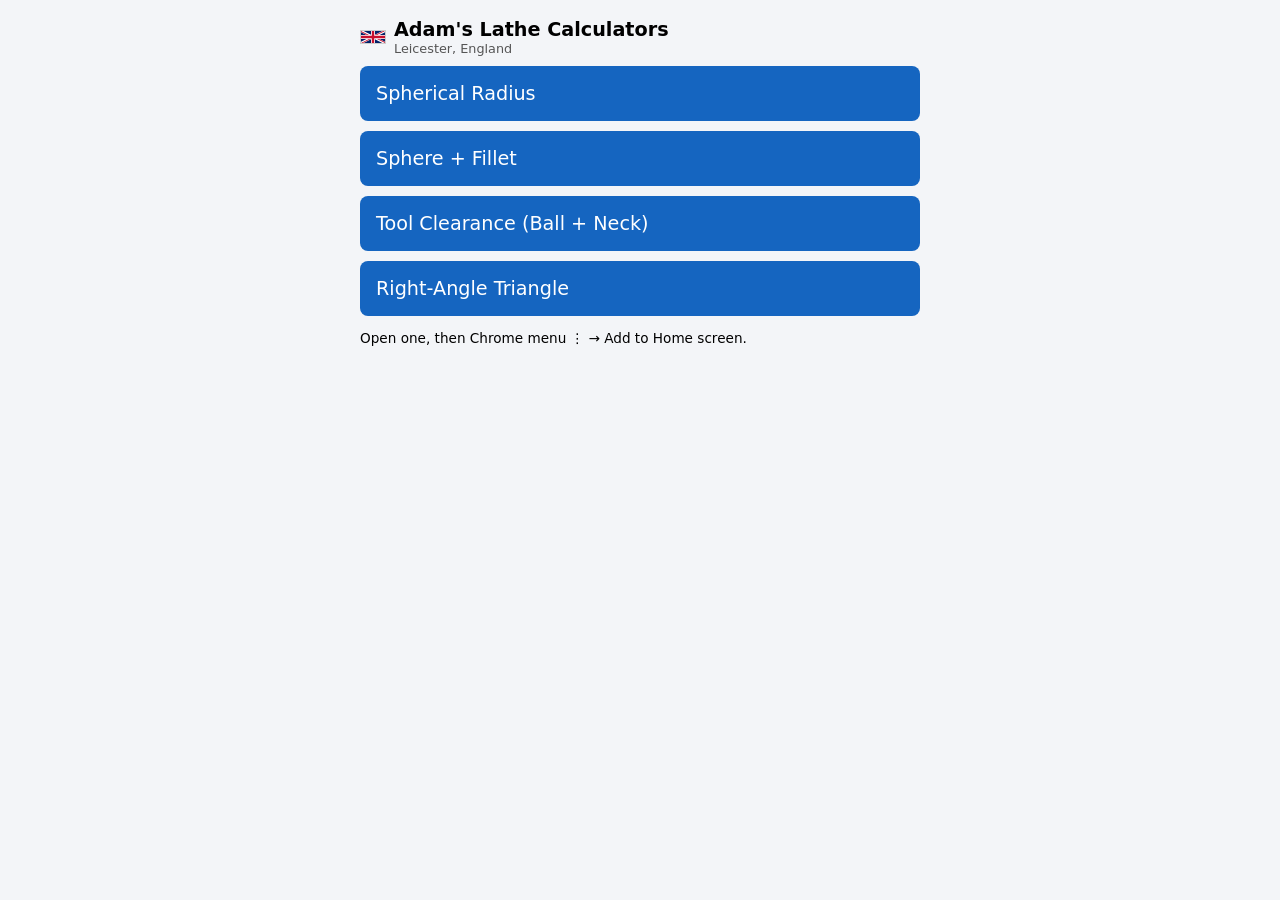
==== index.html @ b6e32f27 "Add Tool Clearance calculator (ball + fillet + neck; T3/T4/T8)" ====
<!DOCTYPE html><html lang="en"><head><meta charset="utf-8"><meta name="viewport" content="width=device-width,initial-scale=1"><title>Adam's Lathe Calculators</title><style>body{font-family:system-ui,sans-serif;background:#f3f5f8;max-width:560px;margin:auto;padding:12px}a{display:block;background:#1565c0;color:#fff;padding:16px;border-radius:8px;margin:10px 0;text-decoration:none;font-size:1.2em}</style></head><body><header style="display:flex;align-items:center;gap:8px;margin:6px 0 10px"><svg width="24" height="12" viewBox="0 0 60 30" style="flex:none;width:24px;height:12px;margin:0;border-radius:0;background:none;border:1px solid #ccc" aria-label="Union Jack"><clipPath id="uks"><path d="M0,0v30h60v-30z"/></clipPath><clipPath id="ukt"><path d="M30,15h30v15zv15h-30zh-30v-15zv-15h30z"/></clipPath><g clip-path="url(#uks)"><path d="M0,0v30h60v-30z" fill="#012169"/><path d="M0,0L60,30M60,0L0,30" stroke="#fff" stroke-width="6"/><path d="M0,0L60,30M60,0L0,30" clip-path="url(#ukt)" stroke="#C8102E" stroke-width="4"/><path d="M30,0v30M0,15h60" stroke="#fff" stroke-width="10"/><path d="M30,0v30M0,15h60" stroke="#C8102E" stroke-width="6"/></g></svg><div><h1 style="margin:0;font-size:1.2em">Adam's Lathe Calculators</h1><div style="font-size:.8em;color:#555">Leicester, England</div></div></header><a href="sphere/">Spherical Radius</a><a href="fillet/">Sphere + Fillet</a><a href="clearance/">Tool Clearance (Ball + Neck)</a><a href="triangle/">Right-Angle Triangle</a><p style="font-size:.85em">Open one, then Chrome menu ⋮ → Add to Home screen.</p></body></html>
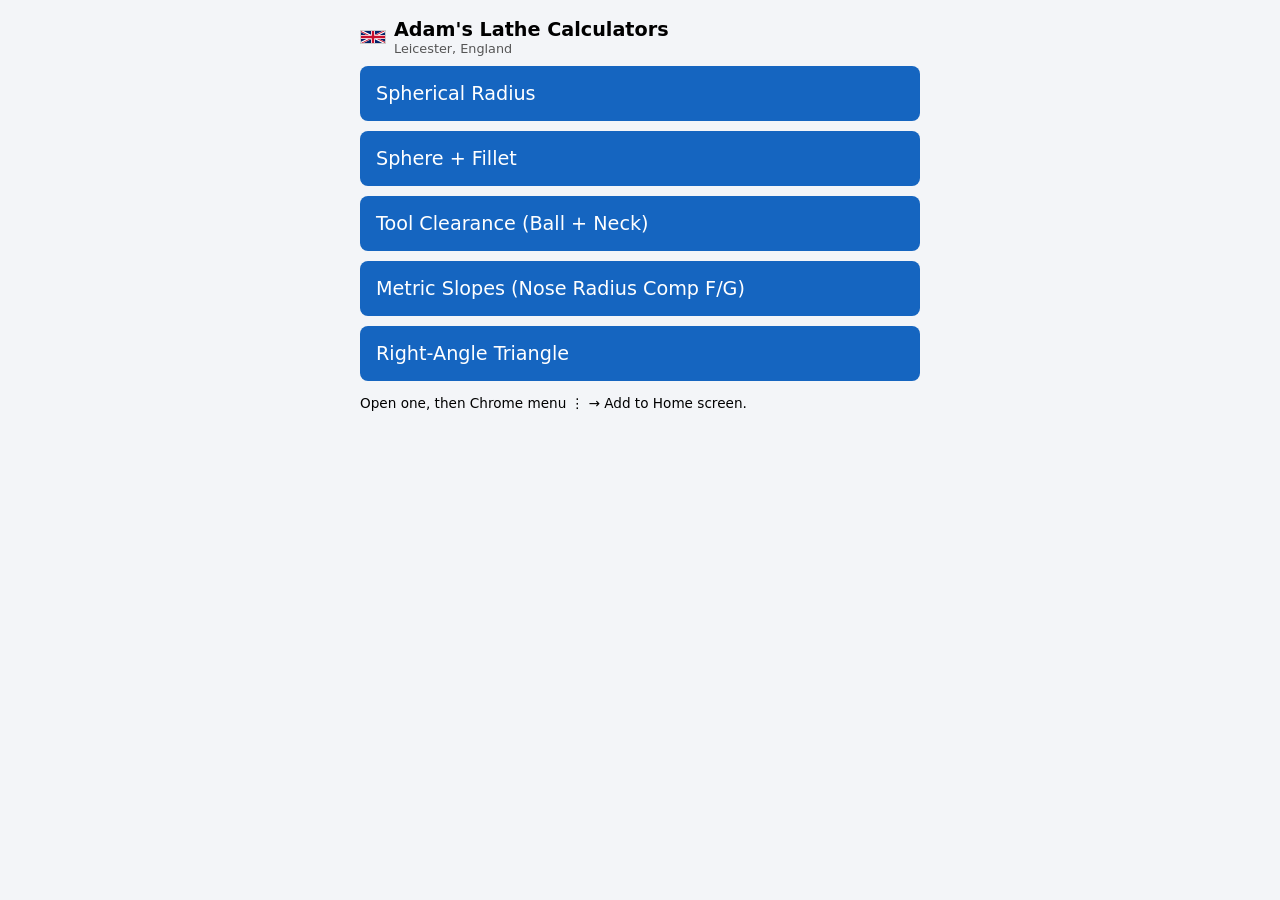
==== commit f89e39de: "Add Metric Slopes page (tool nose radius compensation F/G calculator + table, offline)" ====
--- a/index.html
+++ b/index.html
@@ -1 +1 @@
-<!DOCTYPE html><html lang="en"><head><meta charset="utf-8"><meta name="viewport" content="width=device-width,initial-scale=1"><title>Adam's Lathe Calculators</title><style>body{font-family:system-ui,sans-serif;background:#f3f5f8;max-width:560px;margin:auto;padding:12px}a{display:block;background:#1565c0;color:#fff;padding:16px;border-radius:8px;margin:10px 0;text-decoration:none;font-size:1.2em}</style></head><body><header style="display:flex;align-items:center;gap:8px;margin:6px 0 10px"><svg width="24" height="12" viewBox="0 0 60 30" style="flex:none;width:24px;height:12px;margin:0;border-radius:0;background:none;border:1px solid #ccc" aria-label="Union Jack"><clipPath id="uks"><path d="M0,0v30h60v-30z"/></clipPath><clipPath id="ukt"><path d="M30,15h30v15zv15h-30zh-30v-15zv-15h30z"/></clipPath><g clip-path="url(#uks)"><path d="M0,0v30h60v-30z" fill="#012169"/><path d="M0,0L60,30M60,0L0,30" stroke="#fff" stroke-width="6"/><path d="M0,0L60,30M60,0L0,30" clip-path="url(#ukt)" stroke="#C8102E" stroke-width="4"/><path d="M30,0v30M0,15h60" stroke="#fff" stroke-width="10"/><path d="M30,0v30M0,15h60" stroke="#C8102E" stroke-width="6"/></g></svg><div><h1 style="margin:0;font-size:1.2em">Adam's Lathe Calculators</h1><div style="font-size:.8em;color:#555">Leicester, England</div></div></header><a href="sphere/">Spherical Radius</a><a href="fillet/">Sphere + Fillet</a><a href="clearance/">Tool Clearance (Ball + Neck)</a><a href="triangle/">Right-Angle Triangle</a><p style="font-size:.85em">Open one, then Chrome menu ⋮ → Add to Home screen.</p></body></html>+<!DOCTYPE html><html lang="en"><head><meta charset="utf-8"><meta name="viewport" content="width=device-width,initial-scale=1"><title>Adam's Lathe Calculators</title><style>body{font-family:system-ui,sans-serif;background:#f3f5f8;max-width:560px;margin:auto;padding:12px}a{display:block;background:#1565c0;color:#fff;padding:16px;border-radius:8px;margin:10px 0;text-decoration:none;font-size:1.2em}</style></head><body><header style="display:flex;align-items:center;gap:8px;margin:6px 0 10px"><svg width="24" height="12" viewBox="0 0 60 30" style="flex:none;width:24px;height:12px;margin:0;border-radius:0;background:none;border:1px solid #ccc" aria-label="Union Jack"><clipPath id="uks"><path d="M0,0v30h60v-30z"/></clipPath><clipPath id="ukt"><path d="M30,15h30v15zv15h-30zh-30v-15zv-15h30z"/></clipPath><g clip-path="url(#uks)"><path d="M0,0v30h60v-30z" fill="#012169"/><path d="M0,0L60,30M60,0L0,30" stroke="#fff" stroke-width="6"/><path d="M0,0L60,30M60,0L0,30" clip-path="url(#ukt)" stroke="#C8102E" stroke-width="4"/><path d="M30,0v30M0,15h60" stroke="#fff" stroke-width="10"/><path d="M30,0v30M0,15h60" stroke="#C8102E" stroke-width="6"/></g></svg><div><h1 style="margin:0;font-size:1.2em">Adam's Lathe Calculators</h1><div style="font-size:.8em;color:#555">Leicester, England</div></div></header><a href="sphere/">Spherical Radius</a><a href="fillet/">Sphere + Fillet</a><a href="clearance/">Tool Clearance (Ball + Neck)</a><a href="slopes/">Metric Slopes (Nose Radius Comp F/G)</a><a href="triangle/">Right-Angle Triangle</a><p style="font-size:.85em">Open one, then Chrome menu ⋮ → Add to Home screen.</p></body></html>
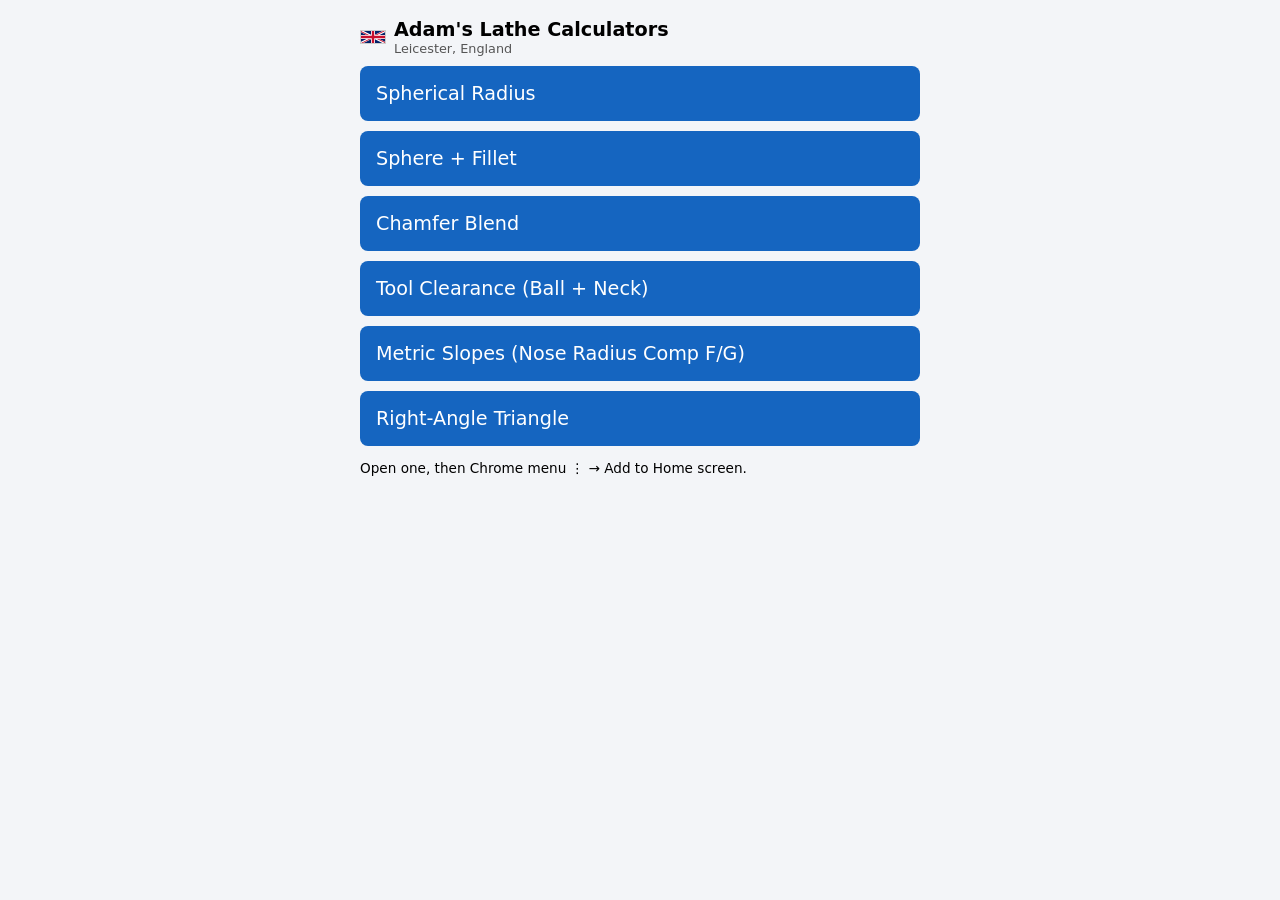
==== commit 9f5e119d: "Add Chamfer Blend calculator (roll onto diameter, mm/inch) Works out the G01 chamfer-end and G03 ble" ====
--- a/index.html
+++ b/index.html
@@ -1 +1 @@
-<!DOCTYPE html><html lang="en"><head><meta charset="utf-8"><meta name="viewport" content="width=device-width,initial-scale=1"><title>Adam's Lathe Calculators</title><style>body{font-family:system-ui,sans-serif;background:#f3f5f8;max-width:560px;margin:auto;padding:12px}a{display:block;background:#1565c0;color:#fff;padding:16px;border-radius:8px;margin:10px 0;text-decoration:none;font-size:1.2em}</style></head><body><header style="display:flex;align-items:center;gap:8px;margin:6px 0 10px"><svg width="24" height="12" viewBox="0 0 60 30" style="flex:none;width:24px;height:12px;margin:0;border-radius:0;background:none;border:1px solid #ccc" aria-label="Union Jack"><clipPath id="uks"><path d="M0,0v30h60v-30z"/></clipPath><clipPath id="ukt"><path d="M30,15h30v15zv15h-30zh-30v-15zv-15h30z"/></clipPath><g clip-path="url(#uks)"><path d="M0,0v30h60v-30z" fill="#012169"/><path d="M0,0L60,30M60,0L0,30" stroke="#fff" stroke-width="6"/><path d="M0,0L60,30M60,0L0,30" clip-path="url(#ukt)" stroke="#C8102E" stroke-width="4"/><path d="M30,0v30M0,15h60" stroke="#fff" stroke-width="10"/><path d="M30,0v30M0,15h60" stroke="#C8102E" stroke-width="6"/></g></svg><div><h1 style="margin:0;font-size:1.2em">Adam's Lathe Calculators</h1><div style="font-size:.8em;color:#555">Leicester, England</div></div></header><a href="sphere/">Spherical Radius</a><a href="fillet/">Sphere + Fillet</a><a href="clearance/">Tool Clearance (Ball + Neck)</a><a href="slopes/">Metric Slopes (Nose Radius Comp F/G)</a><a href="triangle/">Right-Angle Triangle</a><p style="font-size:.85em">Open one, then Chrome menu ⋮ → Add to Home screen.</p></body></html>+<!DOCTYPE html><html lang="en"><head><meta charset="utf-8"><meta name="viewport" content="width=device-width,initial-scale=1"><title>Adam's Lathe Calculators</title><style>body{font-family:system-ui,sans-serif;background:#f3f5f8;max-width:560px;margin:auto;padding:12px}a{display:block;background:#1565c0;color:#fff;padding:16px;border-radius:8px;margin:10px 0;text-decoration:none;font-size:1.2em}</style></head><body><header style="display:flex;align-items:center;gap:8px;margin:6px 0 10px"><svg width="24" height="12" viewBox="0 0 60 30" style="flex:none;width:24px;height:12px;margin:0;border-radius:0;background:none;border:1px solid #ccc" aria-label="Union Jack"><clipPath id="uks"><path d="M0,0v30h60v-30z"/></clipPath><clipPath id="ukt"><path d="M30,15h30v15zv15h-30zh-30v-15zv-15h30z"/></clipPath><g clip-path="url(#uks)"><path d="M0,0v30h60v-30z" fill="#012169"/><path d="M0,0L60,30M60,0L0,30" stroke="#fff" stroke-width="6"/><path d="M0,0L60,30M60,0L0,30" clip-path="url(#ukt)" stroke="#C8102E" stroke-width="4"/><path d="M30,0v30M0,15h60" stroke="#fff" stroke-width="10"/><path d="M30,0v30M0,15h60" stroke="#C8102E" stroke-width="6"/></g></svg><div><h1 style="margin:0;font-size:1.2em">Adam's Lathe Calculators</h1><div style="font-size:.8em;color:#555">Leicester, England</div></div></header><a href="sphere/">Spherical Radius</a><a href="fillet/">Sphere + Fillet</a><a href="chamfer/">Chamfer Blend</a><a href="clearance/">Tool Clearance (Ball + Neck)</a><a href="slopes/">Metric Slopes (Nose Radius Comp F/G)</a><a href="triangle/">Right-Angle Triangle</a><p style="font-size:.85em">Open one, then Chrome menu ⋮ → Add to Home screen.</p></body></html>
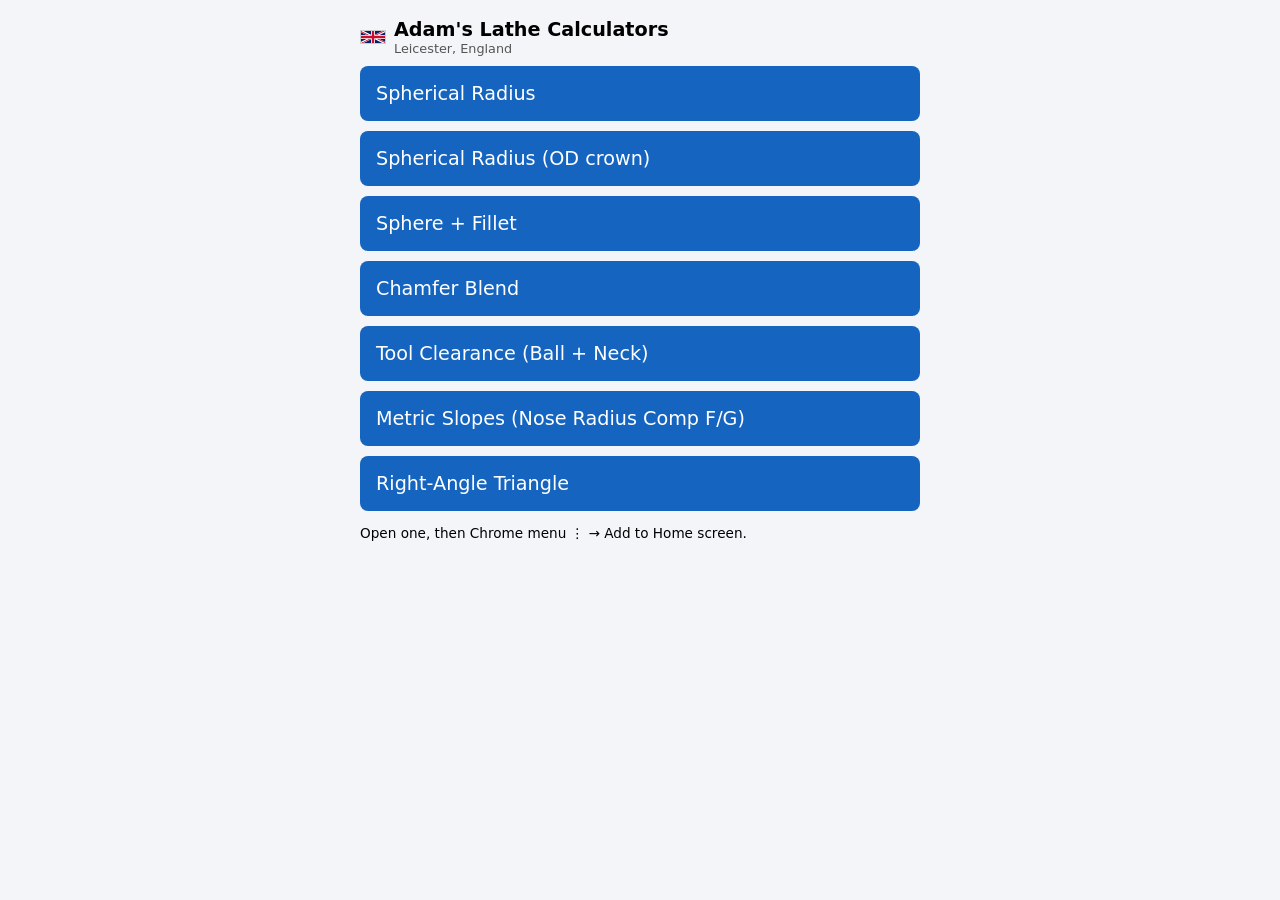
==== commit 30ac83e9: "Add OD spherical crown calculator as its own page The bore spherical radius calculator is unchanged " ====
--- a/index.html
+++ b/index.html
@@ -1 +1 @@
-<!DOCTYPE html><html lang="en"><head><meta charset="utf-8"><meta name="viewport" content="width=device-width,initial-scale=1"><title>Adam's Lathe Calculators</title><style>body{font-family:system-ui,sans-serif;background:#f3f5f8;max-width:560px;margin:auto;padding:12px}a{display:block;background:#1565c0;color:#fff;padding:16px;border-radius:8px;margin:10px 0;text-decoration:none;font-size:1.2em}</style></head><body><header style="display:flex;align-items:center;gap:8px;margin:6px 0 10px"><svg width="24" height="12" viewBox="0 0 60 30" style="flex:none;width:24px;height:12px;margin:0;border-radius:0;background:none;border:1px solid #ccc" aria-label="Union Jack"><clipPath id="uks"><path d="M0,0v30h60v-30z"/></clipPath><clipPath id="ukt"><path d="M30,15h30v15zv15h-30zh-30v-15zv-15h30z"/></clipPath><g clip-path="url(#uks)"><path d="M0,0v30h60v-30z" fill="#012169"/><path d="M0,0L60,30M60,0L0,30" stroke="#fff" stroke-width="6"/><path d="M0,0L60,30M60,0L0,30" clip-path="url(#ukt)" stroke="#C8102E" stroke-width="4"/><path d="M30,0v30M0,15h60" stroke="#fff" stroke-width="10"/><path d="M30,0v30M0,15h60" stroke="#C8102E" stroke-width="6"/></g></svg><div><h1 style="margin:0;font-size:1.2em">Adam's Lathe Calculators</h1><div style="font-size:.8em;color:#555">Leicester, England</div></div></header><a href="sphere/">Spherical Radius</a><a href="fillet/">Sphere + Fillet</a><a href="chamfer/">Chamfer Blend</a><a href="clearance/">Tool Clearance (Ball + Neck)</a><a href="slopes/">Metric Slopes (Nose Radius Comp F/G)</a><a href="triangle/">Right-Angle Triangle</a><p style="font-size:.85em">Open one, then Chrome menu ⋮ → Add to Home screen.</p></body></html>+<!DOCTYPE html><html lang="en"><head><meta charset="utf-8"><meta name="viewport" content="width=device-width,initial-scale=1"><title>Adam's Lathe Calculators</title><style>body{font-family:system-ui,sans-serif;background:#f3f5f8;max-width:560px;margin:auto;padding:12px}a{display:block;background:#1565c0;color:#fff;padding:16px;border-radius:8px;margin:10px 0;text-decoration:none;font-size:1.2em}</style></head><body><header style="display:flex;align-items:center;gap:8px;margin:6px 0 10px"><svg width="24" height="12" viewBox="0 0 60 30" style="flex:none;width:24px;height:12px;margin:0;border-radius:0;background:none;border:1px solid #ccc" aria-label="Union Jack"><clipPath id="uks"><path d="M0,0v30h60v-30z"/></clipPath><clipPath id="ukt"><path d="M30,15h30v15zv15h-30zh-30v-15zv-15h30z"/></clipPath><g clip-path="url(#uks)"><path d="M0,0v30h60v-30z" fill="#012169"/><path d="M0,0L60,30M60,0L0,30" stroke="#fff" stroke-width="6"/><path d="M0,0L60,30M60,0L0,30" clip-path="url(#ukt)" stroke="#C8102E" stroke-width="4"/><path d="M30,0v30M0,15h60" stroke="#fff" stroke-width="10"/><path d="M30,0v30M0,15h60" stroke="#C8102E" stroke-width="6"/></g></svg><div><h1 style="margin:0;font-size:1.2em">Adam's Lathe Calculators</h1><div style="font-size:.8em;color:#555">Leicester, England</div></div></header><a href="sphere/">Spherical Radius</a><a href="sphere-od/">Spherical Radius (OD crown)</a><a href="fillet/">Sphere + Fillet</a><a href="chamfer/">Chamfer Blend</a><a href="clearance/">Tool Clearance (Ball + Neck)</a><a href="slopes/">Metric Slopes (Nose Radius Comp F/G)</a><a href="triangle/">Right-Angle Triangle</a><p style="font-size:.85em">Open one, then Chrome menu ⋮ → Add to Home screen.</p></body></html>
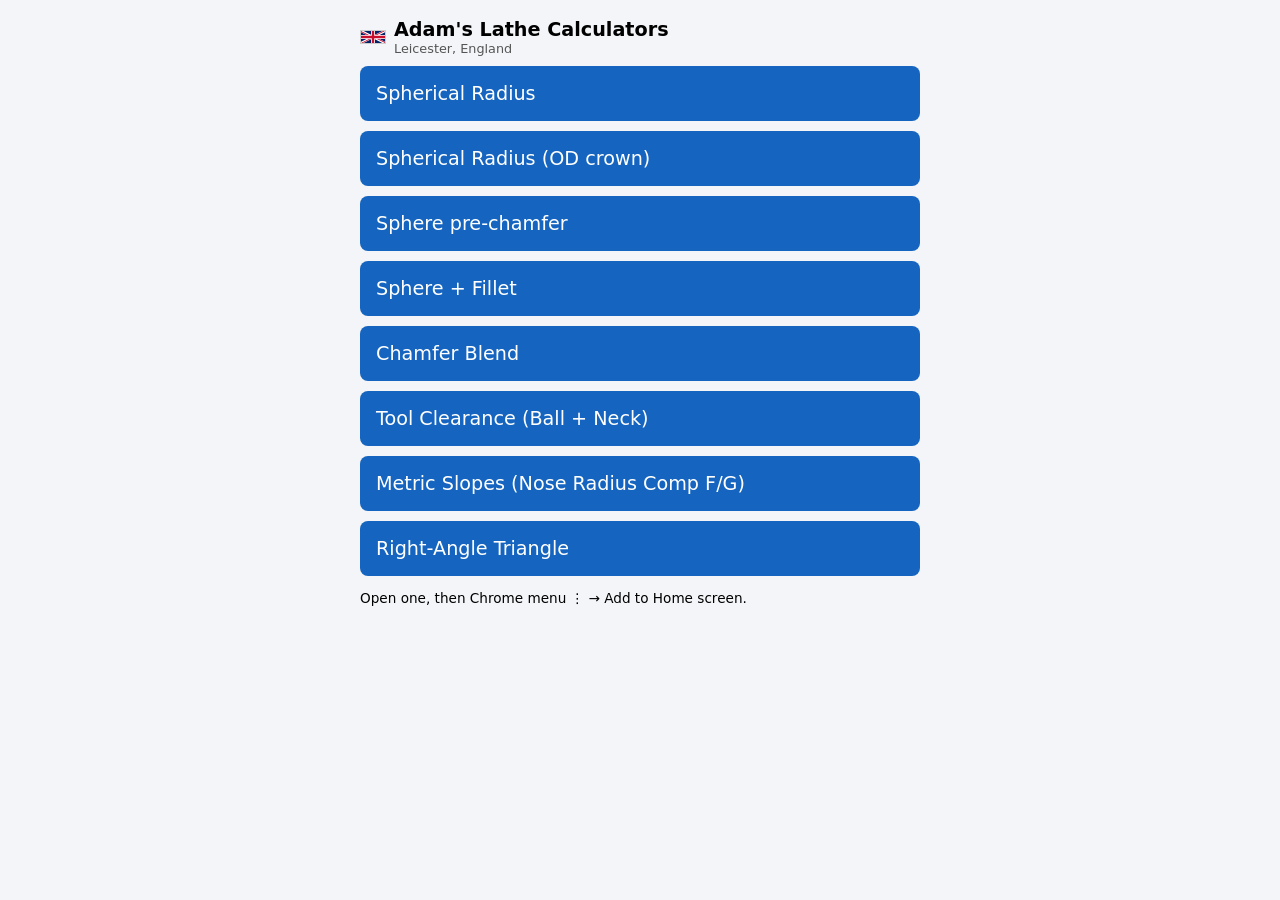
==== commit 54234875: "Add sphere pre-chamfer calculator as its own page Gives the 45° chamfer to cut on the turned OD so a" ====
--- a/index.html
+++ b/index.html
@@ -1 +1 @@
-<!DOCTYPE html><html lang="en"><head><meta charset="utf-8"><meta name="viewport" content="width=device-width,initial-scale=1"><title>Adam's Lathe Calculators</title><style>body{font-family:system-ui,sans-serif;background:#f3f5f8;max-width:560px;margin:auto;padding:12px}a{display:block;background:#1565c0;color:#fff;padding:16px;border-radius:8px;margin:10px 0;text-decoration:none;font-size:1.2em}</style></head><body><header style="display:flex;align-items:center;gap:8px;margin:6px 0 10px"><svg width="24" height="12" viewBox="0 0 60 30" style="flex:none;width:24px;height:12px;margin:0;border-radius:0;background:none;border:1px solid #ccc" aria-label="Union Jack"><clipPath id="uks"><path d="M0,0v30h60v-30z"/></clipPath><clipPath id="ukt"><path d="M30,15h30v15zv15h-30zh-30v-15zv-15h30z"/></clipPath><g clip-path="url(#uks)"><path d="M0,0v30h60v-30z" fill="#012169"/><path d="M0,0L60,30M60,0L0,30" stroke="#fff" stroke-width="6"/><path d="M0,0L60,30M60,0L0,30" clip-path="url(#ukt)" stroke="#C8102E" stroke-width="4"/><path d="M30,0v30M0,15h60" stroke="#fff" stroke-width="10"/><path d="M30,0v30M0,15h60" stroke="#C8102E" stroke-width="6"/></g></svg><div><h1 style="margin:0;font-size:1.2em">Adam's Lathe Calculators</h1><div style="font-size:.8em;color:#555">Leicester, England</div></div></header><a href="sphere/">Spherical Radius</a><a href="sphere-od/">Spherical Radius (OD crown)</a><a href="fillet/">Sphere + Fillet</a><a href="chamfer/">Chamfer Blend</a><a href="clearance/">Tool Clearance (Ball + Neck)</a><a href="slopes/">Metric Slopes (Nose Radius Comp F/G)</a><a href="triangle/">Right-Angle Triangle</a><p style="font-size:.85em">Open one, then Chrome menu ⋮ → Add to Home screen.</p></body></html>+<!DOCTYPE html><html lang="en"><head><meta charset="utf-8"><meta name="viewport" content="width=device-width,initial-scale=1"><title>Adam's Lathe Calculators</title><style>body{font-family:system-ui,sans-serif;background:#f3f5f8;max-width:560px;margin:auto;padding:12px}a{display:block;background:#1565c0;color:#fff;padding:16px;border-radius:8px;margin:10px 0;text-decoration:none;font-size:1.2em}</style></head><body><header style="display:flex;align-items:center;gap:8px;margin:6px 0 10px"><svg width="24" height="12" viewBox="0 0 60 30" style="flex:none;width:24px;height:12px;margin:0;border-radius:0;background:none;border:1px solid #ccc" aria-label="Union Jack"><clipPath id="uks"><path d="M0,0v30h60v-30z"/></clipPath><clipPath id="ukt"><path d="M30,15h30v15zv15h-30zh-30v-15zv-15h30z"/></clipPath><g clip-path="url(#uks)"><path d="M0,0v30h60v-30z" fill="#012169"/><path d="M0,0L60,30M60,0L0,30" stroke="#fff" stroke-width="6"/><path d="M0,0L60,30M60,0L0,30" clip-path="url(#ukt)" stroke="#C8102E" stroke-width="4"/><path d="M30,0v30M0,15h60" stroke="#fff" stroke-width="10"/><path d="M30,0v30M0,15h60" stroke="#C8102E" stroke-width="6"/></g></svg><div><h1 style="margin:0;font-size:1.2em">Adam's Lathe Calculators</h1><div style="font-size:.8em;color:#555">Leicester, England</div></div></header><a href="sphere/">Spherical Radius</a><a href="sphere-od/">Spherical Radius (OD crown)</a><a href="sphere-chamfer/">Sphere pre-chamfer</a><a href="fillet/">Sphere + Fillet</a><a href="chamfer/">Chamfer Blend</a><a href="clearance/">Tool Clearance (Ball + Neck)</a><a href="slopes/">Metric Slopes (Nose Radius Comp F/G)</a><a href="triangle/">Right-Angle Triangle</a><p style="font-size:.85em">Open one, then Chrome menu ⋮ → Add to Home screen.</p></body></html>
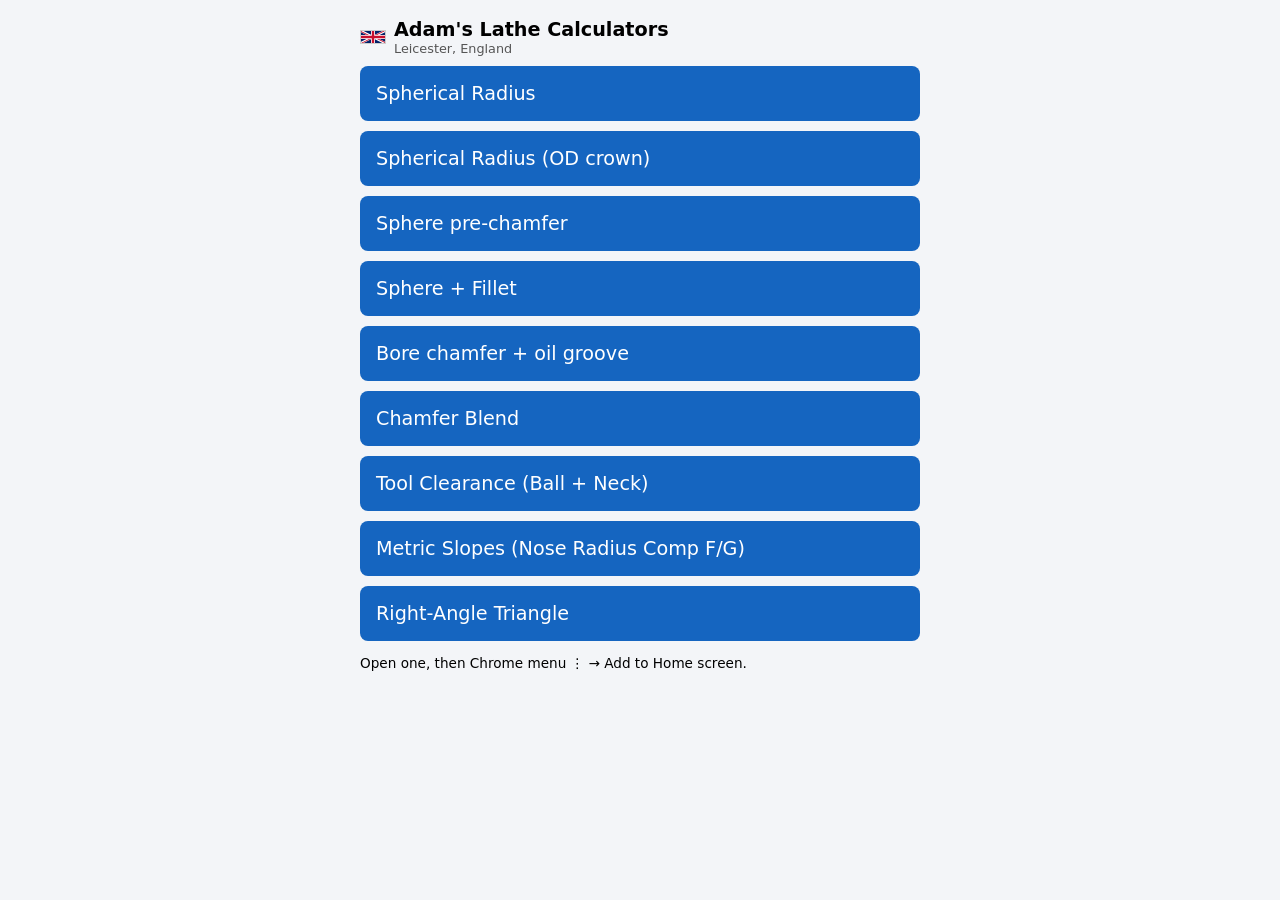
==== commit 881ec382: "Add bore chamfer and oil groove calculator as its own page" ====
--- a/index.html
+++ b/index.html
@@ -1 +1 @@
-<!DOCTYPE html><html lang="en"><head><meta charset="utf-8"><meta name="viewport" content="width=device-width,initial-scale=1"><title>Adam's Lathe Calculators</title><style>body{font-family:system-ui,sans-serif;background:#f3f5f8;max-width:560px;margin:auto;padding:12px}a{display:block;background:#1565c0;color:#fff;padding:16px;border-radius:8px;margin:10px 0;text-decoration:none;font-size:1.2em}</style></head><body><header style="display:flex;align-items:center;gap:8px;margin:6px 0 10px"><svg width="24" height="12" viewBox="0 0 60 30" style="flex:none;width:24px;height:12px;margin:0;border-radius:0;background:none;border:1px solid #ccc" aria-label="Union Jack"><clipPath id="uks"><path d="M0,0v30h60v-30z"/></clipPath><clipPath id="ukt"><path d="M30,15h30v15zv15h-30zh-30v-15zv-15h30z"/></clipPath><g clip-path="url(#uks)"><path d="M0,0v30h60v-30z" fill="#012169"/><path d="M0,0L60,30M60,0L0,30" stroke="#fff" stroke-width="6"/><path d="M0,0L60,30M60,0L0,30" clip-path="url(#ukt)" stroke="#C8102E" stroke-width="4"/><path d="M30,0v30M0,15h60" stroke="#fff" stroke-width="10"/><path d="M30,0v30M0,15h60" stroke="#C8102E" stroke-width="6"/></g></svg><div><h1 style="margin:0;font-size:1.2em">Adam's Lathe Calculators</h1><div style="font-size:.8em;color:#555">Leicester, England</div></div></header><a href="sphere/">Spherical Radius</a><a href="sphere-od/">Spherical Radius (OD crown)</a><a href="sphere-chamfer/">Sphere pre-chamfer</a><a href="fillet/">Sphere + Fillet</a><a href="chamfer/">Chamfer Blend</a><a href="clearance/">Tool Clearance (Ball + Neck)</a><a href="slopes/">Metric Slopes (Nose Radius Comp F/G)</a><a href="triangle/">Right-Angle Triangle</a><p style="font-size:.85em">Open one, then Chrome menu ⋮ → Add to Home screen.</p></body></html>+<!DOCTYPE html><html lang="en"><head><meta charset="utf-8"><meta name="viewport" content="width=device-width,initial-scale=1"><title>Adam's Lathe Calculators</title><style>body{font-family:system-ui,sans-serif;background:#f3f5f8;max-width:560px;margin:auto;padding:12px}a{display:block;background:#1565c0;color:#fff;padding:16px;border-radius:8px;margin:10px 0;text-decoration:none;font-size:1.2em}</style></head><body><header style="display:flex;align-items:center;gap:8px;margin:6px 0 10px"><svg width="24" height="12" viewBox="0 0 60 30" style="flex:none;width:24px;height:12px;margin:0;border-radius:0;background:none;border:1px solid #ccc" aria-label="Union Jack"><clipPath id="uks"><path d="M0,0v30h60v-30z"/></clipPath><clipPath id="ukt"><path d="M30,15h30v15zv15h-30zh-30v-15zv-15h30z"/></clipPath><g clip-path="url(#uks)"><path d="M0,0v30h60v-30z" fill="#012169"/><path d="M0,0L60,30M60,0L0,30" stroke="#fff" stroke-width="6"/><path d="M0,0L60,30M60,0L0,30" clip-path="url(#ukt)" stroke="#C8102E" stroke-width="4"/><path d="M30,0v30M0,15h60" stroke="#fff" stroke-width="10"/><path d="M30,0v30M0,15h60" stroke="#C8102E" stroke-width="6"/></g></svg><div><h1 style="margin:0;font-size:1.2em">Adam's Lathe Calculators</h1><div style="font-size:.8em;color:#555">Leicester, England</div></div></header><a href="sphere/">Spherical Radius</a><a href="sphere-od/">Spherical Radius (OD crown)</a><a href="sphere-chamfer/">Sphere pre-chamfer</a><a href="fillet/">Sphere + Fillet</a><a href="bore-groove/">Bore chamfer + oil groove</a><a href="chamfer/">Chamfer Blend</a><a href="clearance/">Tool Clearance (Ball + Neck)</a><a href="slopes/">Metric Slopes (Nose Radius Comp F/G)</a><a href="triangle/">Right-Angle Triangle</a><p style="font-size:.85em">Open one, then Chrome menu ⋮ → Add to Home screen.</p></body></html>
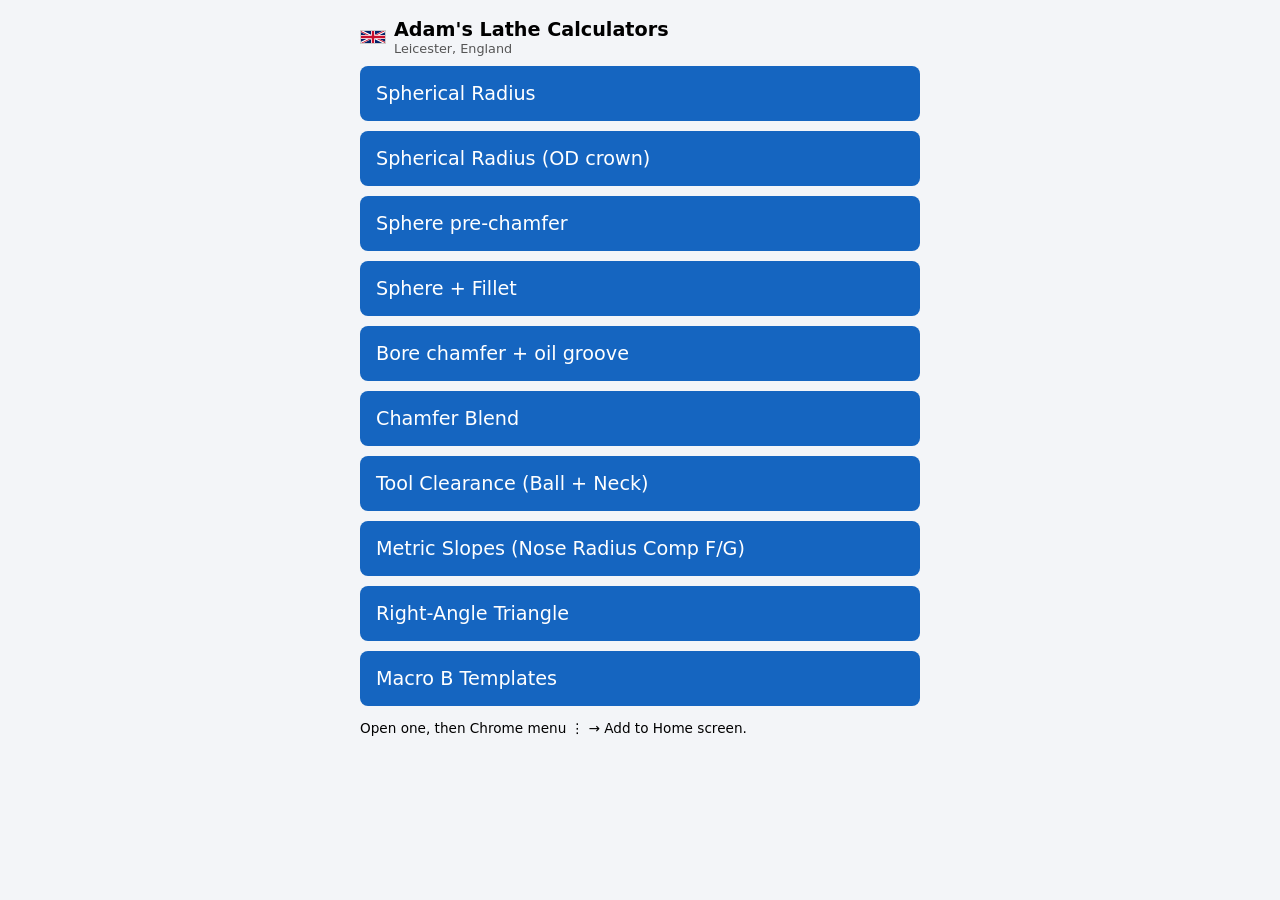
==== commit f932a8ec: "Add Macro B examples and templates page Short Haas Macro B templates based on the FL204T O4444 calle" ====
--- a/index.html
+++ b/index.html
@@ -1 +1 @@
-<!DOCTYPE html><html lang="en"><head><meta charset="utf-8"><meta name="viewport" content="width=device-width,initial-scale=1"><title>Adam's Lathe Calculators</title><style>body{font-family:system-ui,sans-serif;background:#f3f5f8;max-width:560px;margin:auto;padding:12px}a{display:block;background:#1565c0;color:#fff;padding:16px;border-radius:8px;margin:10px 0;text-decoration:none;font-size:1.2em}</style></head><body><header style="display:flex;align-items:center;gap:8px;margin:6px 0 10px"><svg width="24" height="12" viewBox="0 0 60 30" style="flex:none;width:24px;height:12px;margin:0;border-radius:0;background:none;border:1px solid #ccc" aria-label="Union Jack"><clipPath id="uks"><path d="M0,0v30h60v-30z"/></clipPath><clipPath id="ukt"><path d="M30,15h30v15zv15h-30zh-30v-15zv-15h30z"/></clipPath><g clip-path="url(#uks)"><path d="M0,0v30h60v-30z" fill="#012169"/><path d="M0,0L60,30M60,0L0,30" stroke="#fff" stroke-width="6"/><path d="M0,0L60,30M60,0L0,30" clip-path="url(#ukt)" stroke="#C8102E" stroke-width="4"/><path d="M30,0v30M0,15h60" stroke="#fff" stroke-width="10"/><path d="M30,0v30M0,15h60" stroke="#C8102E" stroke-width="6"/></g></svg><div><h1 style="margin:0;font-size:1.2em">Adam's Lathe Calculators</h1><div style="font-size:.8em;color:#555">Leicester, England</div></div></header><a href="sphere/">Spherical Radius</a><a href="sphere-od/">Spherical Radius (OD crown)</a><a href="sphere-chamfer/">Sphere pre-chamfer</a><a href="fillet/">Sphere + Fillet</a><a href="bore-groove/">Bore chamfer + oil groove</a><a href="chamfer/">Chamfer Blend</a><a href="clearance/">Tool Clearance (Ball + Neck)</a><a href="slopes/">Metric Slopes (Nose Radius Comp F/G)</a><a href="triangle/">Right-Angle Triangle</a><p style="font-size:.85em">Open one, then Chrome menu ⋮ → Add to Home screen.</p></body></html>+<!DOCTYPE html><html lang="en"><head><meta charset="utf-8"><meta name="viewport" content="width=device-width,initial-scale=1"><title>Adam's Lathe Calculators</title><style>body{font-family:system-ui,sans-serif;background:#f3f5f8;max-width:560px;margin:auto;padding:12px}a{display:block;background:#1565c0;color:#fff;padding:16px;border-radius:8px;margin:10px 0;text-decoration:none;font-size:1.2em}</style></head><body><header style="display:flex;align-items:center;gap:8px;margin:6px 0 10px"><svg width="24" height="12" viewBox="0 0 60 30" style="flex:none;width:24px;height:12px;margin:0;border-radius:0;background:none;border:1px solid #ccc" aria-label="Union Jack"><clipPath id="uks"><path d="M0,0v30h60v-30z"/></clipPath><clipPath id="ukt"><path d="M30,15h30v15zv15h-30zh-30v-15zv-15h30z"/></clipPath><g clip-path="url(#uks)"><path d="M0,0v30h60v-30z" fill="#012169"/><path d="M0,0L60,30M60,0L0,30" stroke="#fff" stroke-width="6"/><path d="M0,0L60,30M60,0L0,30" clip-path="url(#ukt)" stroke="#C8102E" stroke-width="4"/><path d="M30,0v30M0,15h60" stroke="#fff" stroke-width="10"/><path d="M30,0v30M0,15h60" stroke="#C8102E" stroke-width="6"/></g></svg><div><h1 style="margin:0;font-size:1.2em">Adam's Lathe Calculators</h1><div style="font-size:.8em;color:#555">Leicester, England</div></div></header><a href="sphere/">Spherical Radius</a><a href="sphere-od/">Spherical Radius (OD crown)</a><a href="sphere-chamfer/">Sphere pre-chamfer</a><a href="fillet/">Sphere + Fillet</a><a href="bore-groove/">Bore chamfer + oil groove</a><a href="chamfer/">Chamfer Blend</a><a href="clearance/">Tool Clearance (Ball + Neck)</a><a href="slopes/">Metric Slopes (Nose Radius Comp F/G)</a><a href="triangle/">Right-Angle Triangle</a><a href="macro/">Macro B Templates</a><p style="font-size:.85em">Open one, then Chrome menu ⋮ → Add to Home screen.</p></body></html>
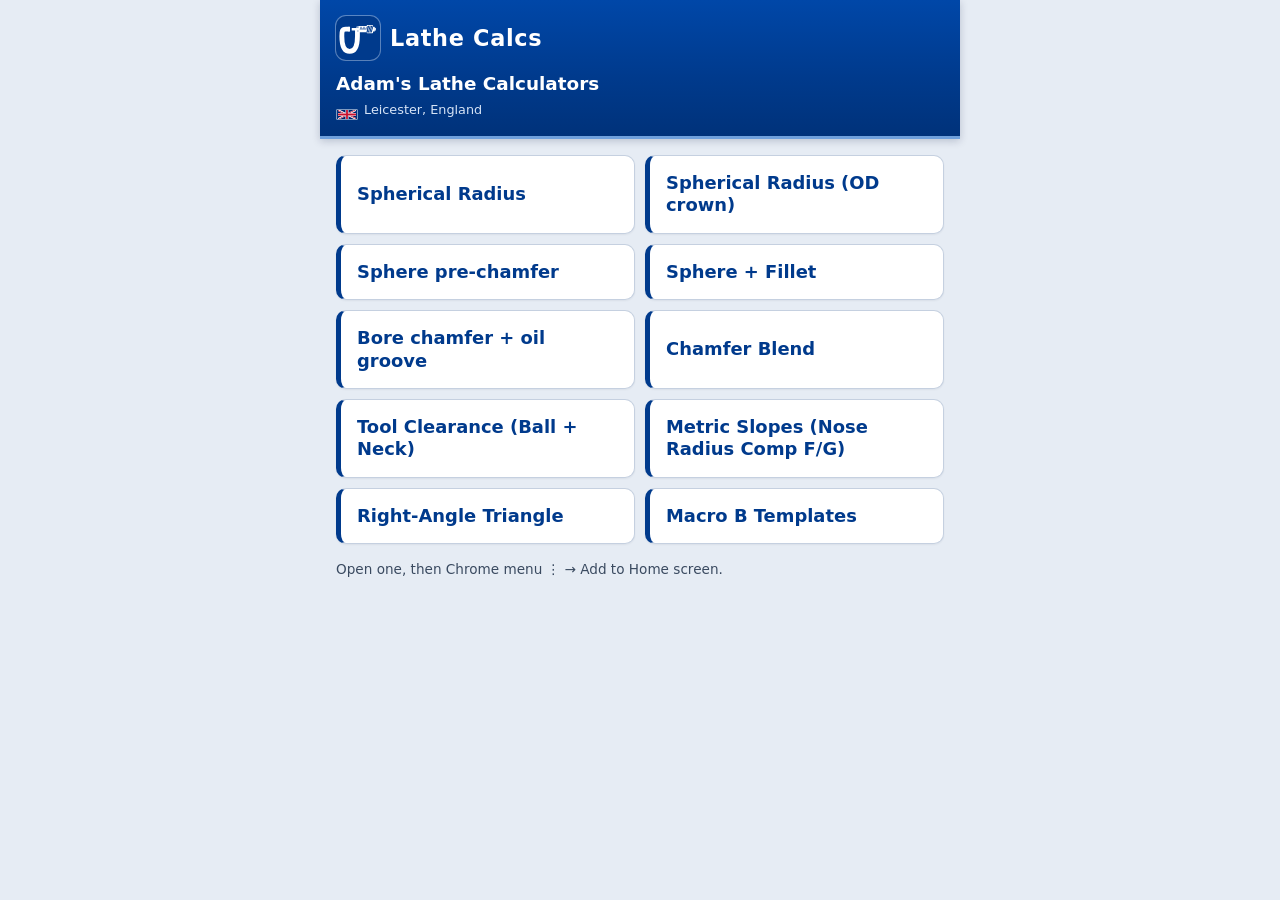
==== commit e3bc0900: "Give Lathe Calcs a Mitutoyo-style shop-floor look Shared deep-blue theme, an original micrometer mar" ====
--- a/index.html
+++ b/index.html
@@ -1 +1,35 @@
-<!DOCTYPE html><html lang="en"><head><meta charset="utf-8"><meta name="viewport" content="width=device-width,initial-scale=1"><title>Adam's Lathe Calculators</title><style>body{font-family:system-ui,sans-serif;background:#f3f5f8;max-width:560px;margin:auto;padding:12px}a{display:block;background:#1565c0;color:#fff;padding:16px;border-radius:8px;margin:10px 0;text-decoration:none;font-size:1.2em}</style></head><body><header style="display:flex;align-items:center;gap:8px;margin:6px 0 10px"><svg width="24" height="12" viewBox="0 0 60 30" style="flex:none;width:24px;height:12px;margin:0;border-radius:0;background:none;border:1px solid #ccc" aria-label="Union Jack"><clipPath id="uks"><path d="M0,0v30h60v-30z"/></clipPath><clipPath id="ukt"><path d="M30,15h30v15zv15h-30zh-30v-15zv-15h30z"/></clipPath><g clip-path="url(#uks)"><path d="M0,0v30h60v-30z" fill="#012169"/><path d="M0,0L60,30M60,0L0,30" stroke="#fff" stroke-width="6"/><path d="M0,0L60,30M60,0L0,30" clip-path="url(#ukt)" stroke="#C8102E" stroke-width="4"/><path d="M30,0v30M0,15h60" stroke="#fff" stroke-width="10"/><path d="M30,0v30M0,15h60" stroke="#C8102E" stroke-width="6"/></g></svg><div><h1 style="margin:0;font-size:1.2em">Adam's Lathe Calculators</h1><div style="font-size:.8em;color:#555">Leicester, England</div></div></header><a href="sphere/">Spherical Radius</a><a href="sphere-od/">Spherical Radius (OD crown)</a><a href="sphere-chamfer/">Sphere pre-chamfer</a><a href="fillet/">Sphere + Fillet</a><a href="bore-groove/">Bore chamfer + oil groove</a><a href="chamfer/">Chamfer Blend</a><a href="clearance/">Tool Clearance (Ball + Neck)</a><a href="slopes/">Metric Slopes (Nose Radius Comp F/G)</a><a href="triangle/">Right-Angle Triangle</a><a href="macro/">Macro B Templates</a><p style="font-size:.85em">Open one, then Chrome menu ⋮ → Add to Home screen.</p></body></html>+<!DOCTYPE html>
+<html lang="en">
+<head>
+<meta charset="utf-8">
+<meta name="viewport" content="width=device-width,initial-scale=1">
+<title>Adam's Lathe Calculators</title>
+<meta name="theme-color" content="#003A8C">
+<link rel="stylesheet" href="css/app.css">
+<link rel="icon" href="icon.svg" type="image/svg+xml">
+<link rel="icon" href="icon-192.png" sizes="192x192">
+<link rel="apple-touch-icon" href="icon-192.png">
+</head>
+<body class="home">
+<header class="top">
+  <div class="brand"><span class="mark" aria-hidden="true"></span><span class="wordmark">Lathe Calcs</span></div>
+  <div class="pagehead">
+    <h1>Adam's Lathe Calculators</h1>
+    <div class="sub"><svg class="flag" width="24" height="12" viewBox="0 0 60 30" aria-label="Union Jack"><clipPath id="uks"><path d="M0,0v30h60v-30z"/></clipPath><clipPath id="ukt"><path d="M30,15h30v15zv15h-30zh-30v-15zv-15h30z"/></clipPath><g clip-path="url(#uks)"><path d="M0,0v30h60v-30z" fill="#012169"/><path d="M0,0L60,30M60,0L0,30" stroke="#fff" stroke-width="6"/><path d="M0,0L60,30M60,0L0,30" clip-path="url(#ukt)" stroke="#C8102E" stroke-width="4"/><path d="M30,0v30M0,15h60" stroke="#fff" stroke-width="10"/><path d="M30,0v30M0,15h60" stroke="#C8102E" stroke-width="6"/></g></svg> Leicester, England</div>
+  </div>
+</header>
+<nav class="cards">
+  <a href="sphere/">Spherical Radius</a>
+  <a href="sphere-od/">Spherical Radius (OD crown)</a>
+  <a href="sphere-chamfer/">Sphere pre-chamfer</a>
+  <a href="fillet/">Sphere + Fillet</a>
+  <a href="bore-groove/">Bore chamfer + oil groove</a>
+  <a href="chamfer/">Chamfer Blend</a>
+  <a href="clearance/">Tool Clearance (Ball + Neck)</a>
+  <a href="slopes/">Metric Slopes (Nose Radius Comp F/G)</a>
+  <a href="triangle/">Right-Angle Triangle</a>
+  <a href="macro/">Macro B Templates</a>
+</nav>
+<p class="hint">Open one, then Chrome menu ⋮ → Add to Home screen.</p>
+</body>
+</html>
--- a/css/app.css
+++ b/css/app.css
@@ -0,0 +1,285 @@
+/* Lathe Calcs – shared shop-floor stylesheet. Visual only. */
+:root{
+  --blue:#003A8C;
+  --blue-dark:#002861;
+  --blue-mid:#0047A8;
+  --steel:#6FA0DC;
+  --bg:#E6ECF4;
+  --card:#fff;
+  --text:#102038;
+  --muted:#3A4A60;
+  --line:#8A9BB5;
+  --err:#B00020;
+  --code-bg:#0B1B33;
+  --code-fg:#F2F6FB;
+  --font:system-ui,-apple-system,"Segoe UI",Roboto,"Helvetica Neue",Arial,sans-serif;
+  --mono:ui-monospace,"Cascadia Mono","Roboto Mono","SF Mono",Menlo,Consolas,"Liberation Mono",monospace;
+  --radius:10px;
+}
+*,*::before,*::after{box-sizing:border-box}
+html{-webkit-text-size-adjust:100%}
+body{
+  margin:0 auto;
+  padding:0 16px calc(24px + env(safe-area-inset-bottom,0px));
+  max-width:560px;
+  background:var(--bg);
+  color:var(--text);
+  font-family:var(--font);
+  line-height:1.4;
+}
+body.home{max-width:640px}
+h1{font-size:1.2em;margin:0}
+h2{font-size:1.05em;margin:16px 0 6px}
+
+/* Header */
+.top{
+  background:linear-gradient(180deg,#0047A8 0%,#003A8C 58%,#00327A 100%);
+  color:#fff;
+  margin:0 -16px 16px;
+  padding:14px 16px 16px;
+  border-bottom:3px solid var(--steel);
+  box-shadow:0 2px 8px rgba(0,20,60,.2);
+}
+.brand{
+  display:flex;
+  align-items:center;
+  gap:10px;
+  text-decoration:none;
+  color:#fff;
+  min-height:48px;
+  margin:0 0 10px;
+}
+.brand:focus-visible{outline:3px solid #fff;outline-offset:3px}
+.mark{
+  display:block;
+  width:44px;
+  height:44px;
+  flex:none;
+  border-radius:10px;
+  background-color:var(--blue);
+  background-image:url("data:image/svg+xml,%3Csvg%20xmlns%3D%22http%3A%2F%2Fwww.w3.org%2F2000%2Fsvg%22%20viewBox%3D%220%200%20512%20512%22%20role%3D%22img%22%20aria-label%3D%22Lathe%20Calcs%22%3E%0A%20%20%3Crect%20width%3D%22512%22%20height%3D%22512%22%20fill%3D%22%23003A8C%22%2F%3E%0A%20%20%3Cg%20transform%3D%22translate%28256%2C256%29%20scale%281.08%29%20translate%28-290%2C-305%29%22%3E%0A%20%20%20%20%3C%21--%20Smooth%20U-bow%20--%3E%0A%20%20%20%20%3Cpath%20d%3D%22M198%2C210%20H158%0A%20%20%20%20%20%20%20%20%20%20%20%20%20C118%2C210%20116%2C230%20116%2C286%0A%20%20%20%20%20%20%20%20%20%20%20%20%20C116%2C360%20132%2C450%20200%2C450%0A%20%20%20%20%20%20%20%20%20%20%20%20%20C268%2C450%20284%2C360%20284%2C286%0A%20%20%20%20%20%20%20%20%20%20%20%20%20V210%22%0A%20%20%20%20%20%20%20%20%20%20fill%3D%22none%22%20stroke%3D%22%23fff%22%20stroke-width%3D%2252%22%20stroke-linejoin%3D%22round%22%20stroke-linecap%3D%22butt%22%2F%3E%0A%20%20%20%20%3C%21--%20Anvil%20face%20--%3E%0A%20%20%20%20%3Crect%20x%3D%22186%22%20y%3D%22184%22%20width%3D%2218%22%20height%3D%2252%22%20rx%3D%222%22%20fill%3D%22%23fff%22%2F%3E%0A%20%20%20%20%3C%21--%20Spindle%20--%3E%0A%20%20%20%20%3Crect%20x%3D%22222%22%20y%3D%22196%22%20width%3D%2264%22%20height%3D%2228%22%20rx%3D%223%22%20fill%3D%22%23fff%22%2F%3E%0A%20%20%20%20%3C%21--%20Lock%20nut%20--%3E%0A%20%20%20%20%3Crect%20x%3D%22274%22%20y%3D%22180%22%20width%3D%2228%22%20height%3D%2260%22%20rx%3D%223%22%20fill%3D%22%23fff%22%2F%3E%0A%20%20%20%20%3C%21--%20Sleeve%20--%3E%0A%20%20%20%20%3Crect%20x%3D%22296%22%20y%3D%22176%22%20width%3D%2296%22%20height%3D%2268%22%20rx%3D%225%22%20fill%3D%22%23fff%22%2F%3E%0A%20%20%20%20%3C%21--%20Thimble%20--%3E%0A%20%20%20%20%3Crect%20x%3D%22384%22%20y%3D%22166%22%20width%3D%2268%22%20height%3D%2288%22%20rx%3D%227%22%20fill%3D%22%23fff%22%2F%3E%0A%20%20%20%20%3C%21--%20Ratchet%20%2B%20cap%20--%3E%0A%20%20%20%20%3Crect%20x%3D%22446%22%20y%3D%22184%22%20width%3D%2224%22%20height%3D%2252%22%20rx%3D%224%22%20fill%3D%22%23fff%22%2F%3E%0A%20%20%20%20%3Crect%20x%3D%22466%22%20y%3D%22194%22%20width%3D%2216%22%20height%3D%2232%22%20rx%3D%228%22%20fill%3D%22%23fff%22%2F%3E%0A%20%20%20%20%3C%21--%20Scale%2C%20knurl%2C%20grooves%20punched%20in%20brand%20blue%20--%3E%0A%20%20%20%20%3Cg%20fill%3D%22%23003A8C%22%3E%0A%20%20%20%20%20%20%3Crect%20x%3D%22308%22%20y%3D%22207%22%20width%3D%2276%22%20height%3D%225%22%2F%3E%0A%20%20%20%20%20%20%3Crect%20x%3D%22312%22%20y%3D%22184%22%20width%3D%225%22%20height%3D%2223%22%2F%3E%0A%20%20%20%20%20%20%3Crect%20x%3D%22328%22%20y%3D%22184%22%20width%3D%225%22%20height%3D%2223%22%2F%3E%0A%20%20%20%20%20%20%3Crect%20x%3D%22344%22%20y%3D%22184%22%20width%3D%225%22%20height%3D%2223%22%2F%3E%0A%20%20%20%20%20%20%3Crect%20x%3D%22360%22%20y%3D%22184%22%20width%3D%225%22%20height%3D%2223%22%2F%3E%0A%20%20%20%20%20%20%3Crect%20x%3D%22376%22%20y%3D%22184%22%20width%3D%225%22%20height%3D%2223%22%2F%3E%0A%20%20%20%20%20%20%3Crect%20x%3D%22320%22%20y%3D%22196%22%20width%3D%224%22%20height%3D%2211%22%2F%3E%0A%20%20%20%20%20%20%3Crect%20x%3D%22336%22%20y%3D%22196%22%20width%3D%224%22%20height%3D%2211%22%2F%3E%0A%20%20%20%20%20%20%3Crect%20x%3D%22352%22%20y%3D%22196%22%20width%3D%224%22%20height%3D%2211%22%2F%3E%0A%20%20%20%20%20%20%3Crect%20x%3D%22368%22%20y%3D%22196%22%20width%3D%224%22%20height%3D%2211%22%2F%3E%0A%20%20%20%20%20%20%3Crect%20x%3D%22388%22%20y%3D%22176%22%20width%3D%226%22%20height%3D%2268%22%2F%3E%0A%20%20%20%20%20%20%3Cpath%20d%3D%22M400%2C174%20l11%2C0%20-20%2C72%20h-11%20z%22%2F%3E%0A%20%20%20%20%20%20%3Cpath%20d%3D%22M416%2C174%20l11%2C0%20-20%2C72%20h-11%20z%22%2F%3E%0A%20%20%20%20%20%20%3Cpath%20d%3D%22M432%2C174%20l11%2C0%20-20%2C72%20h-11%20z%22%2F%3E%0A%20%20%20%20%20%20%3Cpath%20d%3D%22M448%2C174%20l9%2C0%20-20%2C72%20h-11%20z%22%2F%3E%0A%20%20%20%20%20%20%3Crect%20x%3D%22279%22%20y%3D%22188%22%20width%3D%2218%22%20height%3D%225%22%2F%3E%0A%20%20%20%20%20%20%3Crect%20x%3D%22279%22%20y%3D%22227%22%20width%3D%2218%22%20height%3D%225%22%2F%3E%0A%20%20%20%20%3C%2Fg%3E%0A%20%20%3C%2Fg%3E%0A%3C%2Fsvg%3E%0A");
+  background-size:cover;
+  background-position:center;
+  box-shadow:0 0 0 1px rgba(255,255,255,.35);
+}
+.wordmark{
+  font-weight:700;
+  font-size:1.4em;
+  letter-spacing:.03em;
+  line-height:1.1;
+  color:#fff;
+}
+.pagehead h1{
+  margin:0;
+  font-size:1.15em;
+  font-weight:700;
+  color:#fff;
+  line-height:1.25;
+}
+.sub{
+  display:flex;
+  align-items:center;
+  gap:6px;
+  margin-top:4px;
+  font-size:.8em;
+  color:#D5E3F6;
+}
+.flag{
+  flex:none;
+  width:22px;
+  height:11px;
+  border:1px solid rgba(255,255,255,.5);
+  border-radius:1px;
+  display:block;
+  background:none;
+}
+
+/* Forms */
+.g{display:grid;grid-template-columns:minmax(0,1fr) minmax(0,1fr);gap:8px}
+label{min-width:0;font-size:.9em;display:flex;flex-direction:column;gap:4px}
+label.f{grid-column:1/-1}
+input,select{
+  width:100%;
+  max-width:100%;
+  min-width:0;
+  min-height:48px;
+  font-family:inherit;
+  font-size:1.1em;
+  padding:10px 12px;
+  border:2px solid var(--line);
+  border-radius:8px;
+  background:var(--card);
+  color:var(--text);
+}
+input.calc{background:#E6F4EA}
+input[type=checkbox]{
+  width:28px;
+  height:28px;
+  min-width:28px;
+  min-height:28px;
+  padding:0;
+  margin:0;
+  accent-color:var(--blue);
+}
+input[type=range]{
+  padding:0;
+  border:0;
+  height:48px;
+  min-height:48px;
+  accent-color:var(--blue);
+}
+input:focus,select:focus,input[type=range]:focus{
+  border-color:var(--blue);
+  outline:3px solid var(--steel);
+  outline-offset:1px;
+}
+.st{display:flex;gap:6px;align-items:stretch}
+.st button,.st button.sgn,
+#xm,#xp,#dn,#up,#zcsgn,#zendsgn{
+  flex:none;
+  width:52px;
+  min-width:48px;
+  margin-top:0;
+  padding:10px 0;
+  background:#2E4A62;
+}
+
+/* Buttons */
+button{
+  font-family:inherit;
+  font-size:1.1em;
+  font-weight:700;
+  max-width:100%;
+  min-width:0;
+  width:48%;
+  min-height:48px;
+  padding:12px 14px;
+  border:0;
+  border-radius:var(--radius);
+  background:var(--blue);
+  color:#fff;
+  margin-top:10px;
+  touch-action:manipulation;
+}
+button:active{background:var(--blue-dark)}
+button:focus-visible{outline:3px solid var(--steel);outline-offset:2px}
+#clr{background:#5A6878}
+#clr:active{background:#3E4854}
+#man{background:#1F7A3A}
+#man:active{background:#165A2A}
+#def{background:#2E4A62}
+#def:active{background:#1E3346}
+.btns{display:flex;flex-wrap:wrap;gap:8px}
+.btns button{margin-top:10px;flex:1;min-width:120px;width:auto}
+
+/* Results and G-code */
+#err{color:var(--err);font-weight:700;min-height:1.2em}
+#res,.res{
+  background:var(--card);
+  padding:12px;
+  border-radius:var(--radius);
+  margin-top:8px;
+  font-family:var(--mono);
+  box-shadow:0 1px 2px rgba(16,32,56,.06);
+}
+pre,#res pre,.res pre{
+  font-family:var(--mono);
+  font-size:1.15em;
+  line-height:1.45;
+  background:var(--code-bg);
+  color:var(--code-fg);
+  padding:14px;
+  border-radius:8px;
+  margin:0;
+  overflow-x:auto;
+  -webkit-overflow-scrolling:touch;
+}
+#copy,.copy{
+  display:inline-flex;
+  align-items:center;
+  justify-content:center;
+  width:100%;
+  min-height:48px;
+  margin-top:8px;
+  padding:10px 16px;
+  background:var(--blue);
+  color:#fff;
+  border:0;
+  border-radius:var(--radius);
+  font-weight:700;
+  font-size:1.05em;
+  letter-spacing:.08em;
+  text-transform:uppercase;
+}
+#copy:active,.copy:active{background:var(--blue-dark)}
+.out{display:grid;grid-template-columns:1fr 1fr;gap:8px;margin-top:8px}
+.out div{background:var(--card);border-radius:var(--radius);padding:10px;text-align:center;box-shadow:0 1px 2px rgba(16,32,56,.06)}
+.out b{display:block;font-family:var(--mono);font-size:1.8em;color:var(--blue)}
+.out span{font-size:.85em;color:var(--muted)}
+/* Chamfer uses a 3-column readout */
+#out.out{grid-template-columns:1fr 1fr 1fr}
+#out.out b{font-size:1.35em}
+
+.fm{background:var(--card);padding:10px;border-radius:var(--radius);margin-top:8px;font-family:var(--mono);font-size:.95em;box-shadow:0 1px 2px rgba(16,32,56,.06)}
+.n{font-size:.85em;color:var(--muted)}
+p.n{margin:14px 0 8px}
+.note{background:#FFF3CD;color:#7A5200;padding:10px;border-radius:8px;font-size:.9em;margin-top:8px}
+.w{color:var(--err);font-family:var(--font);font-size:.85em}
+#res .w,.res .w{margin:6px 0}
+.v{font-family:var(--font);font-size:1.15em;font-weight:700;padding:8px;border-radius:6px;margin-bottom:8px}
+.ok{background:#C8E6C9;color:#1B5E20}
+.no{background:#FFCDD2;color:#B71C1C}
+.zr{background:#FFF3CD;color:#7A5200}
+[hidden]{display:none!important}
+
+/* Diagrams */
+svg,svg#svg{
+  width:100%;
+  max-width:100%;
+  display:block;
+  box-sizing:border-box;
+  background:var(--card);
+  border-radius:var(--radius);
+  margin-top:10px;
+}
+
+/* Slopes table */
+.tw{max-height:70vh;overflow:auto;background:var(--card);border-radius:var(--radius);margin-top:8px;box-shadow:0 1px 2px rgba(16,32,56,.06)}
+table{width:100%;border-collapse:collapse;font-family:var(--mono);font-size:1.1em}
+th{position:sticky;top:0;background:var(--blue);color:#fff;padding:9px;font-family:var(--font);z-index:1}
+td{padding:8px;text-align:center;border-bottom:1px solid #E3E6EA}
+tr:nth-child(even) td{background:#F7F9FB}
+tr.hl td{background:#FFE082!important;font-weight:700}
+tbody tr{cursor:pointer}
+
+/* Links and home cards */
+a{color:var(--blue);font-weight:600}
+a:focus-visible{outline:3px solid var(--steel);outline-offset:2px}
+.hint{font-size:.85em;color:var(--muted);margin:16px 0 0}
+.cards{
+  display:grid;
+  grid-template-columns:1fr;
+  gap:10px;
+  margin:4px 0 0;
+}
+.cards a{
+  display:flex;
+  align-items:center;
+  min-height:56px;
+  padding:16px 16px;
+  background:var(--card);
+  color:var(--blue);
+  text-decoration:none;
+  font-size:1.12em;
+  font-weight:700;
+  line-height:1.25;
+  border-radius:var(--radius);
+  border:1px solid #C5D0E0;
+  border-left:5px solid var(--blue);
+  box-shadow:0 1px 2px rgba(16,32,56,.06);
+  touch-action:manipulation;
+}
+.cards a:hover,.cards a:active{background:#F3F7FC}
+@media (min-width:620px){
+  .cards{grid-template-columns:1fr 1fr}
+}
